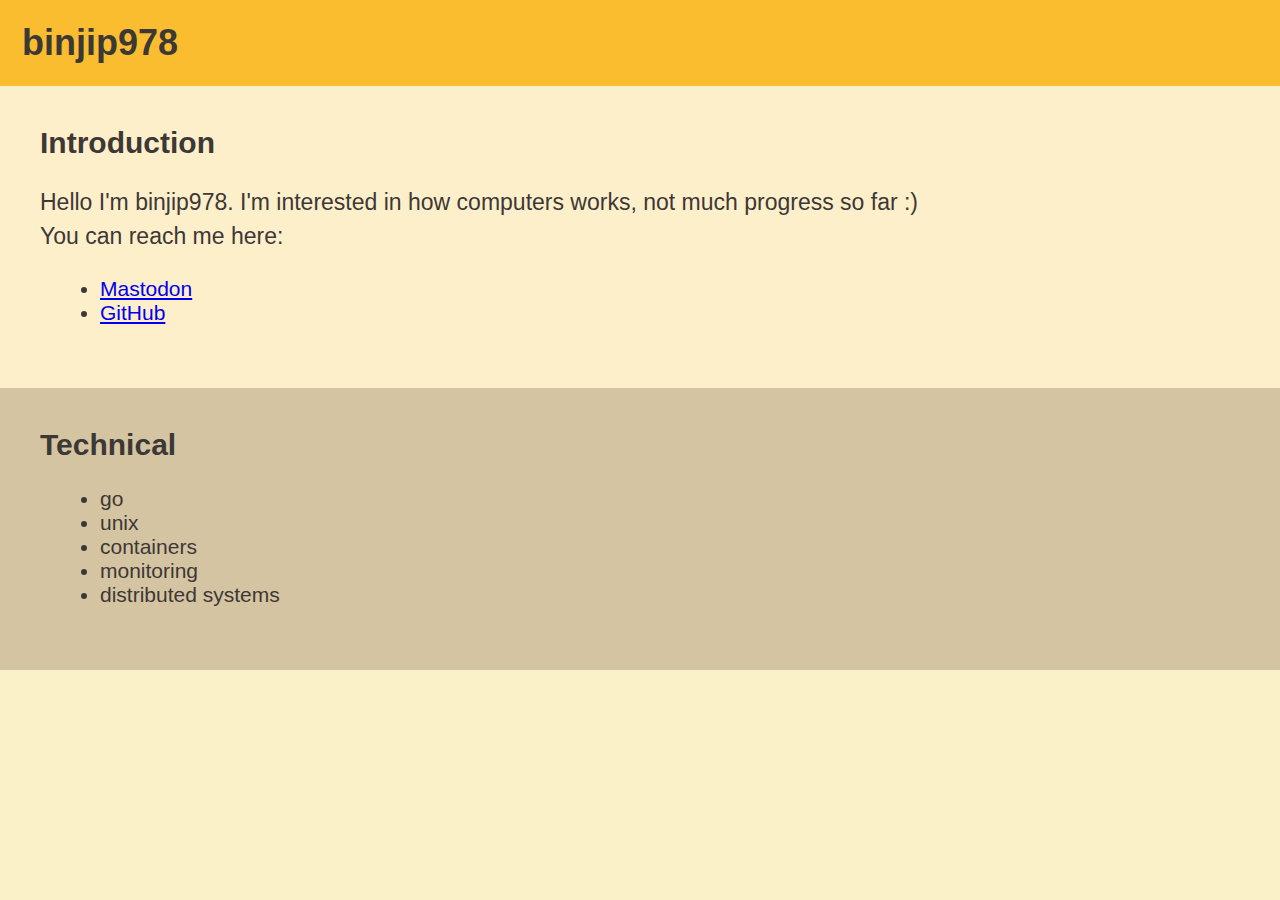
==== static/index.html @ 6f1b9112 "use FileServer" ====
<!DOCTYPE html>
<html lang="en">

<head>
    <meta charset="UTF-8">
    <meta name="viewport" content="width=device-width, initial-scale=1.0">
    <title>About Me</title>
    <link rel="stylesheet" href="styles.css">
</head>

<body>
    <header>
        <h1>binjip978</h1>
    </header>

    <section class="intro">
        <h2>Introduction</h2>
        <p>
            Hello I'm binjip978. I'm interested in how computers works, not much progress so far :)</br>
            You can reach me here:
            <ul>
                <li><a href="https://hachyderm.io/@binjip978">Mastodon</a></li>  
                <li><a href="https://github.com/binjip978">GitHub</a></li>
            </ul>
        </p>
    </section>

    <section class="technical">
        <h2>Technical</h2>
        <p>
            <ul>
                <li>go</li>
                <li>unix</li>
                <li>containers</li>
                <li>monitoring</li>
                <li>distributed systems</li>
            </ul>
        </p>
    </section>
</body>
</html>
---- static/styles.css ----
/* styles.css */

body {
    font-family: Arial, sans-serif;
    background-color: #fbf1c7;
    color: #3c3836;
    margin: 0;
    padding: 0;
}

header {
    background-color: #fabd2f;
    padding: 22px;
}

h1 {
    color: #3c3836;
    margin: 0;
    font-size: 36px;
}

.intro,
.technical,
.contact {
    padding: 40px;
}

.intro {
    background-color: #feefcb;
}

.technical {
    background-color: #d5c4a1;
}

h2 {
    color: #3c3836;
    font-size: 30px;
    margin-top: 0;
}

p {
    font-size: 23px;
    line-height: 1.5;
}

ul {
    list-style-type: disc;
    margin-left: 20px;
    font-size: 21px;
}
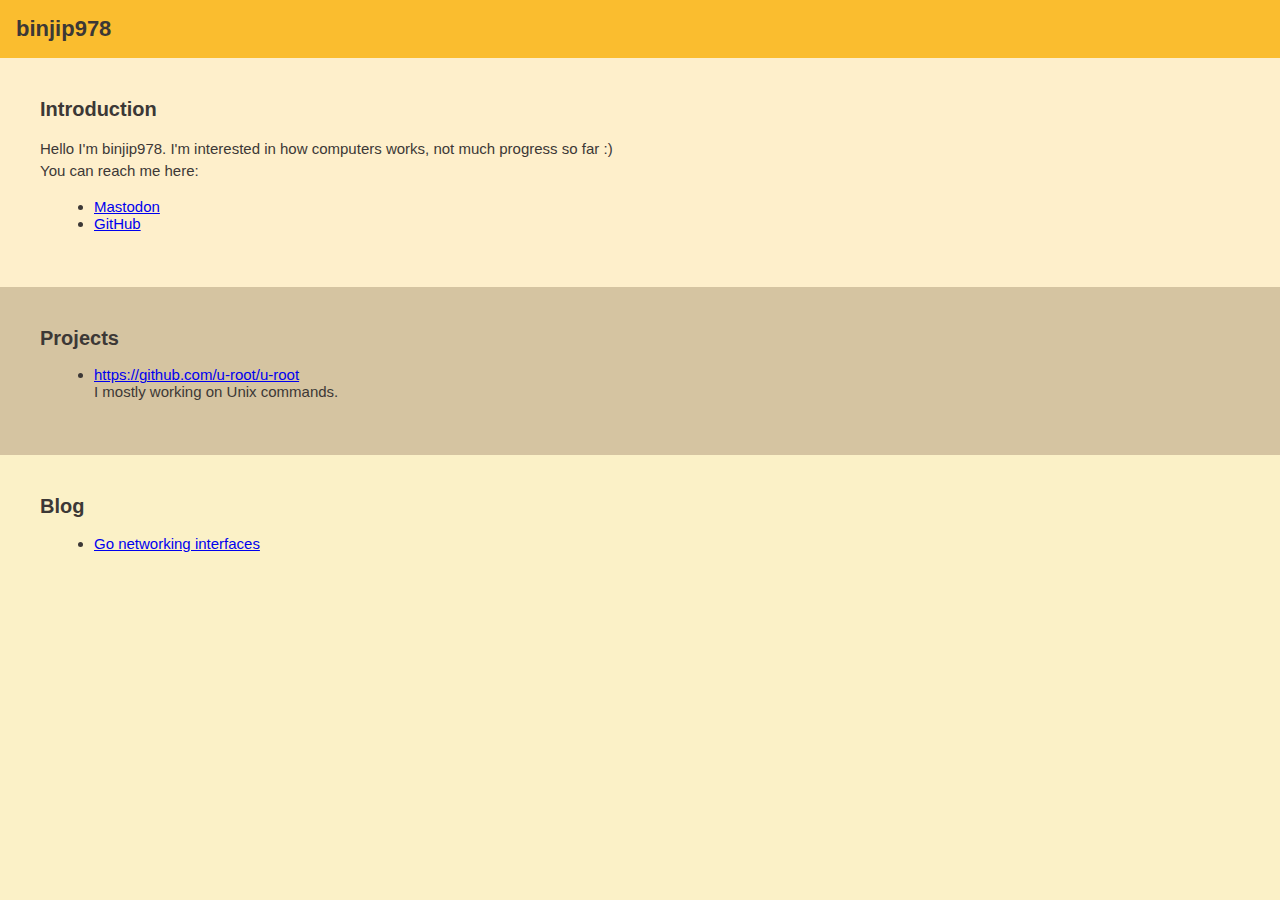
==== commit 193d665d: "localmode and even a silly post" ====
--- a/static/index.html
+++ b/static/index.html
@@ -18,24 +18,32 @@
         <p>
             Hello I'm binjip978. I'm interested in how computers works, not much progress so far :)</br>
             You can reach me here:
-            <ul>
-                <li><a href="https://hachyderm.io/@binjip978">Mastodon</a></li>  
-                <li><a href="https://github.com/binjip978">GitHub</a></li>
-            </ul>
+        <ul>
+            <li><a href="https://hachyderm.io/@binjip978">Mastodon</a></li>
+            <li><a href="https://github.com/binjip978">GitHub</a></li>
+        </ul>
         </p>
     </section>
 
-    <section class="technical">
-        <h2>Technical</h2>
+    <section class="projects">
+        <h2>Projects</h2>
         <p>
-            <ul>
-                <li>go</li>
-                <li>unix</li>
-                <li>containers</li>
-                <li>monitoring</li>
-                <li>distributed systems</li>
-            </ul>
+        <ul>
+            <li><a href="https://github.com/u-root/u-root">https://github.com/u-root/u-root</a></li>
+            I mostly working on Unix commands.
+        </ul>
         </p>
     </section>
+
+    <section class="blog">
+        <h2>Blog</h2>
+        <p>
+        <ul>
+            <li><a href="blog/net_listen.html">Go networking interfaces</a></li>
+        </ul>
+        </p>
+    </section>
+
 </body>
-</html>
+
+</html>--- a/static/styles.css
+++ b/static/styles.css
@@ -10,18 +10,19 @@
 
 header {
     background-color: #fabd2f;
-    padding: 22px;
+    padding: 16px;
 }
 
 h1 {
     color: #3c3836;
     margin: 0;
-    font-size: 36px;
+    font-size: 22px;
 }
 
 .intro,
-.technical,
-.contact {
+.projects,
+.contact,
+.blog {
     padding: 40px;
 }
 
@@ -29,23 +30,28 @@
     background-color: #feefcb;
 }
 
-.technical {
+.projects {
     background-color: #d5c4a1;
 }
 
 h2 {
     color: #3c3836;
-    font-size: 30px;
+    font-size: 20px;
     margin-top: 0;
 }
 
 p {
-    font-size: 23px;
+    font-size: 15px;
+    line-height: 1.5;
+}
+
+pre {
+    font-size: 14px;
     line-height: 1.5;
 }
 
 ul {
     list-style-type: disc;
-    margin-left: 20px;
-    font-size: 21px;
+    margin-left: 14px;
+    font-size: 15px;
 }
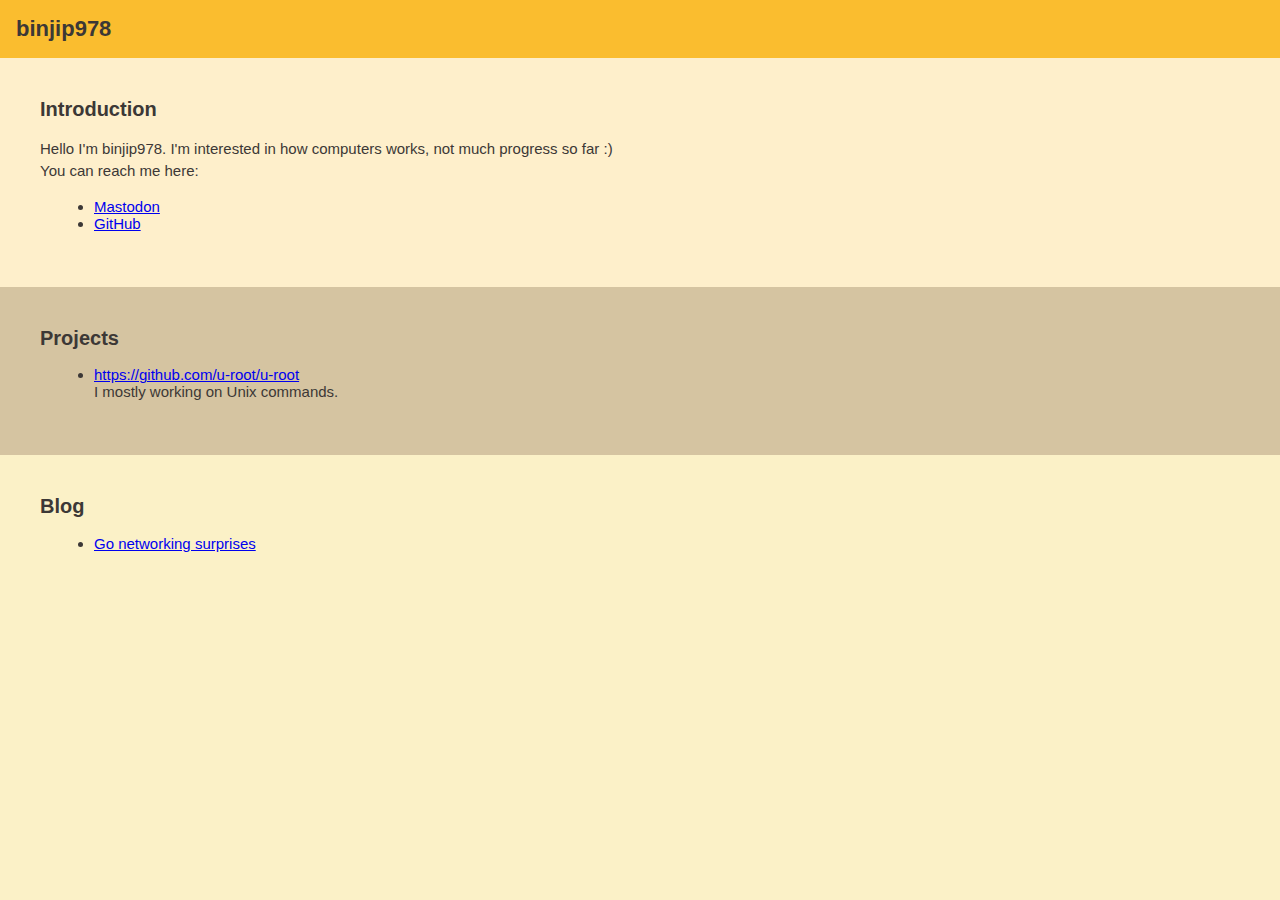
==== commit a74041d9: "link" ====
--- a/static/index.html
+++ b/static/index.html
@@ -6,6 +6,7 @@
     <meta name="viewport" content="width=device-width, initial-scale=1.0">
     <title>About Me</title>
     <link rel="stylesheet" href="styles.css">
+    <link rel="icon" href="data:,">
 </head>
 
 <body>
@@ -39,7 +40,7 @@
         <h2>Blog</h2>
         <p>
         <ul>
-            <li><a href="blog/net_listen.html">Go networking interfaces</a></li>
+            <li><a href="blog/net_listen.html">Go networking surprises</a></li>
         </ul>
         </p>
     </section>
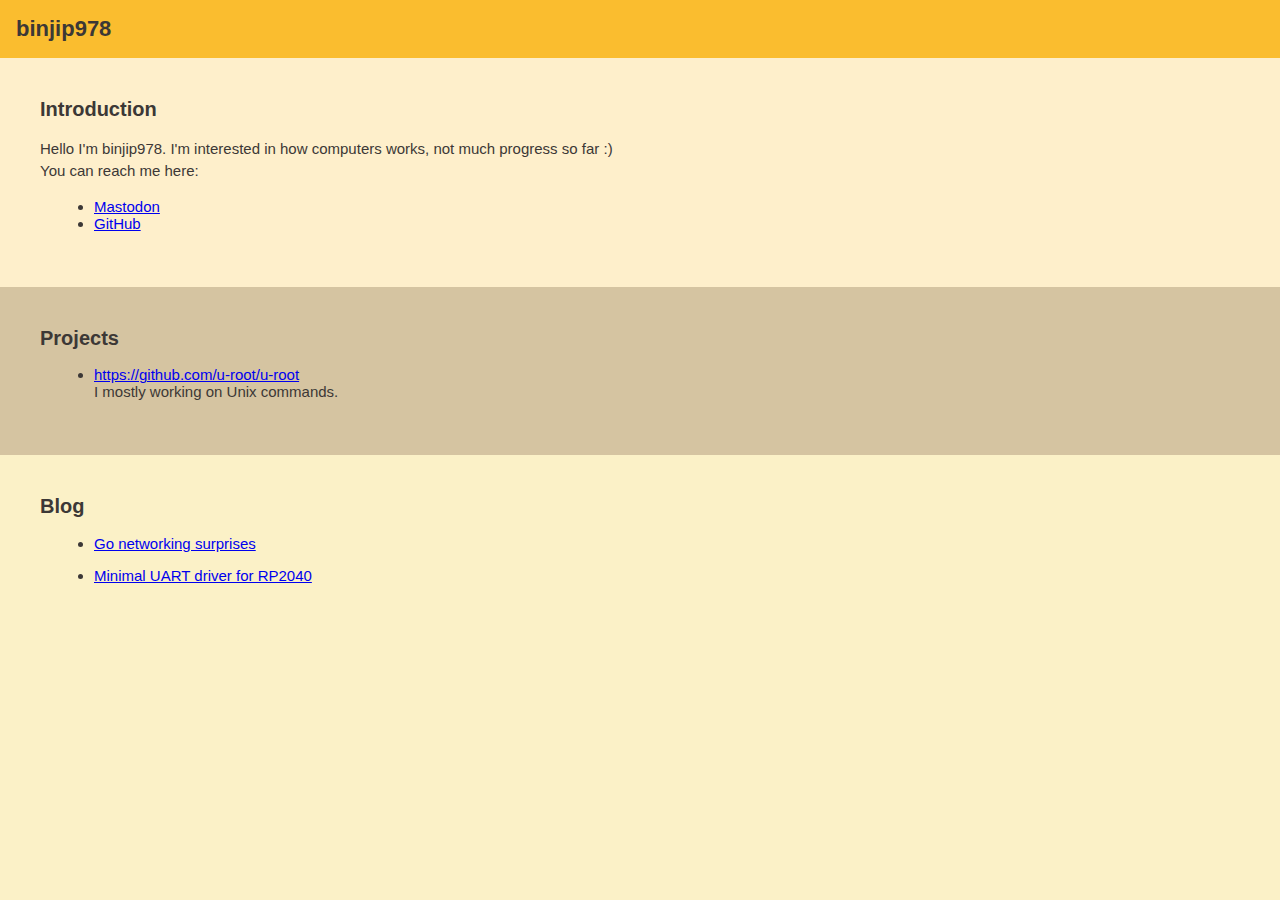
==== commit eacbefe2: "minimal uart" ====
--- a/static/index.html
+++ b/static/index.html
@@ -42,6 +42,9 @@
         <ul>
             <li><a href="blog/net_listen.html">Go networking surprises</a></li>
         </ul>
+        <ul>
+            <li><a href="blog/min_uart.html">Minimal UART driver for RP2040</a></li>
+        </ul>
         </p>
     </section>
 
